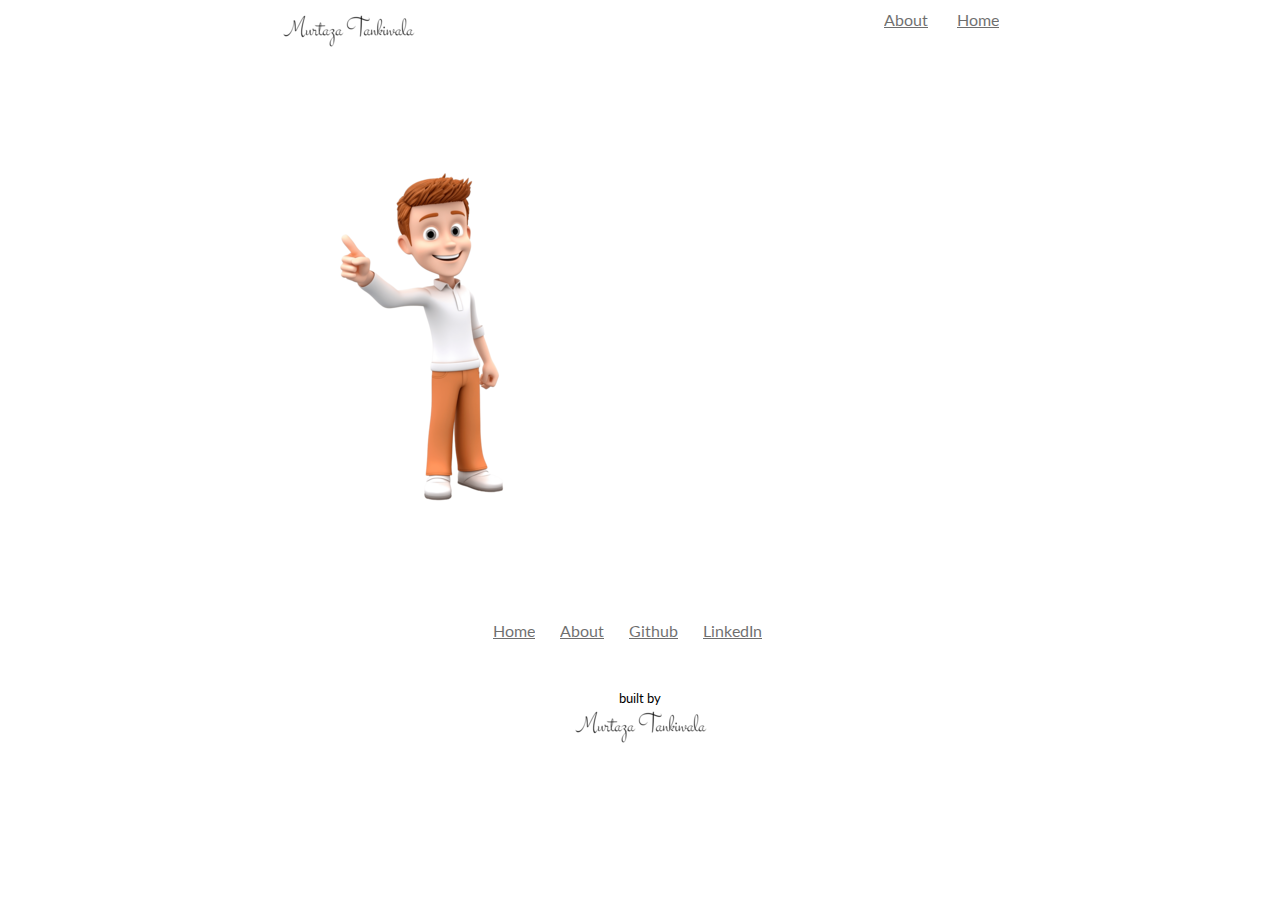
==== public/about.html @ 5addd48c "commit 5" ====
<!DOCTYPE html>
<html lang="en">
  <head>
    <meta charset="UTF-8" />
    <meta name="viewport" content="width=device-width, initial-scale=1.0" />
    <title>Document</title>
    <link
      href="https://fonts.googleapis.com/css2?family=Lato:ital,wght@0,100;0,300;0,400;0,700;0,900;1,100;1,300;1,400;1,700;1,900&display=swap"
      rel="stylesheet"
    />
    <link rel="stylesheet" href="../style.css" />
  </head>
  <body>
    <header class="container">
      <div class="logo">
        <img src="../assets/Images/sr.png" alt="logo" />
      </div>
      <nav class="main-nav">
        <a href="/">About</a>
        <a href="../index.html">Home</a>
      </nav>
    </header>
    <main class="container">
        <section class="about">
          <div class="hero-image">
            <img src="../assets/Images/avatar2.png" alt="" />
          </div>
          <h2></h2>
        </section>
    <footer>
      <nav>
        <a href="">Home</a>
        <a href="">About</a>
        <a href="">Github</a>
        <a href="">LinkedIn</a>
      </nav>
      <p class="credits">
        <small> built by</small>
        <img src="../assets/Images/sr.png" alt="signature" />
      </p>
    </footer>
  </body>
</html>
---- style.css ----
body,
html {
  height: 100%;
  margin: 0;
  padding: 0;
  font-family: "Lato", sans-serif;
  font-weight: 400;
  font-style: normal;
}
.container {
  max-width: 60vw;
  margin: auto;
  /* border: 1px solid red; */
}
/* Navbar */
header {
  display: flex;
  /* border: 1px solid red; */
  justify-content: space-between;
  padding-top: 10px;
}
header .logo {
  width: 200px;
}

nav.main-nav a {
  text-decoration: underline;
  text-decoration-color: #1d1d1d;
  color: #1d1d1d;
  opacity: 0.64;
  margin-right: 25px;
}
nav.main-nav a:hover {
  color: #000;
}

main {
  padding-top: 100px;
}
/* hero section */
.hero-container {
  display: flex;
}
.hero-container .author {
  font-size: 4rem;
  margin: 0;
  line-height: 0.8;
  padding-bottom: 30px;
}
.hero-container .role {
  opacity: 0.64;
  font-size: 1.5rem;
  letter-spacing: 0.51;
}
.hero-container .hero-image img {
  width: 290px;
}
/* projects section */
.projects {
  padding-top: 100px;
}
.projects ul {
  list-style: none;
  padding: 0;
  margin: 0;
}

.projects li a {
  text-decoration-color: #1d1d1d;
}
.projects .project-title {
  opacity: 0.64;
  color: #000;
}
.projects .project-description {
  color: #000;
  opacity: 0.64;
}
.projects .project-title:hover {
  opacity: 1;
}

/* footer section */
footer {
  padding: 80px 0 20px 0;
}
footer nav a {
  text-decoration: underline;
  text-decoration-color: #1d1d1d;
  color: #1d1d1d;
  opacity: 0.64;
  margin-right: 25px;
}
footer nav a:hover {
  color: #000;
  opacity: 1;
}
footer nav {
  display: flex;
  justify-content: center;
  flex-wrap: wrap;
}
.credits {
  display: flex;
  /* border: 2px solid green; */
  flex-direction: column;
  align-items: center;
  height: 130px;
  justify-content: center;
}
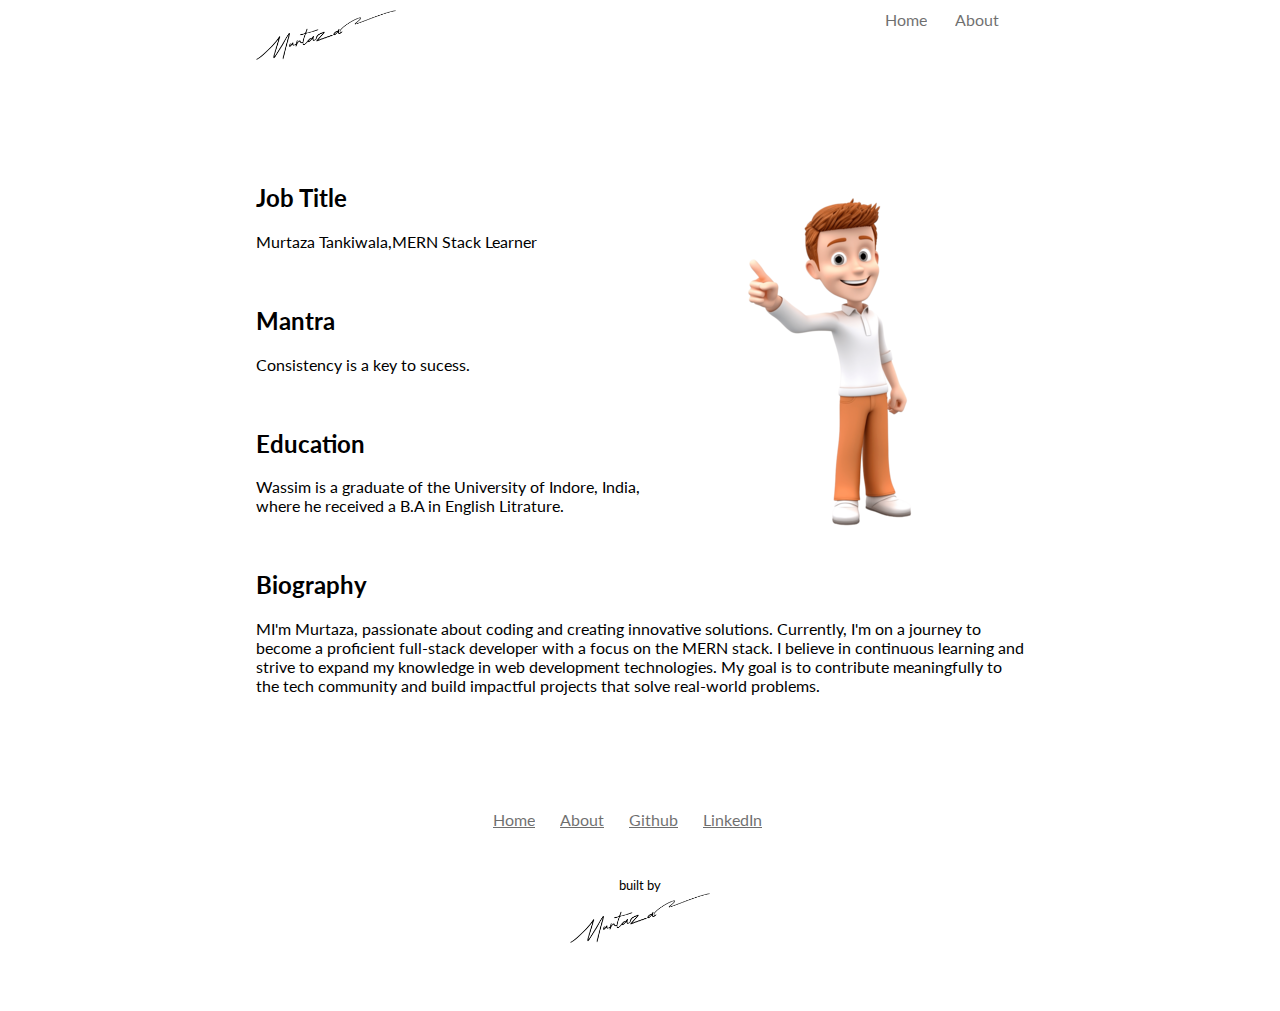
==== commit e541bf06: "commit 6" ====
--- a/public/about.html
+++ b/public/about.html
@@ -3,7 +3,7 @@
   <head>
     <meta charset="UTF-8" />
     <meta name="viewport" content="width=device-width, initial-scale=1.0" />
-    <title>Document</title>
+    <title>Portfolio</title>
     <link
       href="https://fonts.googleapis.com/css2?family=Lato:ital,wght@0,100;0,300;0,400;0,700;0,900;1,100;1,300;1,400;1,700;1,900&display=swap"
       rel="stylesheet"
@@ -13,30 +13,50 @@
   <body>
     <header class="container">
       <div class="logo">
-        <img src="../assets/Images/sr.png" alt="logo" />
+        <img src="../assets/Images/signature.png" height="50" alt="signature" />
       </div>
       <nav class="main-nav">
+      
+        <a href="../index.html">Home</a>
         <a href="/">About</a>
-        <a href="../index.html">Home</a>
+      </nav>
+      <nav class="mobile">
+        <div></div>
+        <div></div>
+        <div></div>
       </nav>
     </header>
     <main class="container">
         <section class="about">
-          <div class="hero-image">
-            <img src="../assets/Images/avatar2.png" alt="" />
+          <div class="hero-image" style="float: right;">
+            <img src="../assets/Images/avatar.png" alt="avatar" />
           </div>
-          <h2></h2>
-        </section>
+          <h2>Job Title</h2>
+          <p>Murtaza Tankiwala,MERN Stack Learner</p>
+          <br>
+          <h2>Mantra</h2>
+          <p>Consistency is a key to sucess.</p>
+          <br>
+          <h2>Education</h2>
+          <p>Wassim is a graduate of the University of Indore, India, where he received a B.A in English Litrature.
+
+          </p>
+          <br>
+          <h2>Biography</h2>
+          <p>MI'm Murtaza, passionate about coding and creating innovative solutions. Currently, I'm on a journey to become a proficient full-stack developer with a focus on the MERN stack. I believe in continuous learning and strive to expand my knowledge in web development technologies. My goal is to contribute meaningfully to the tech community and build impactful projects that solve real-world problems.</p>
+          <br>
+          </section>
+        
     <footer>
       <nav>
-        <a href="">Home</a>
-        <a href="">About</a>
-        <a href="">Github</a>
-        <a href="">LinkedIn</a>
+        <a href="../index.html">Home</a>
+        <a href="./about.html">About</a>
+        <a target="_blank" href="https://github.com/murtazatankiwala456">Github</a>
+        <a  target="_blank" href="https://www.linkedin.com/in/murtaza-tankiwala-486782268/">LinkedIn</a>
       </nav>
       <p class="credits">
         <small> built by</small>
-        <img src="../assets/Images/sr.png" alt="signature" />
+        <img src="../assets/Images/signature.png" height="50" alt="signature" />
       </p>
     </footer>
   </body>
--- a/style.css
+++ b/style.css
@@ -19,19 +19,26 @@
   justify-content: space-between;
   padding-top: 10px;
 }
-header .logo {
-  width: 200px;
-}
 
 nav.main-nav a {
-  text-decoration: underline;
-  text-decoration-color: #1d1d1d;
+  text-decoration: none;
   color: #1d1d1d;
   opacity: 0.64;
   margin-right: 25px;
 }
 nav.main-nav a:hover {
   color: #000;
+}
+.mobile {
+  display: none;
+  flex-direction: column;
+  gap: 5px;
+}
+.mobile > div {
+  height: 2px;
+  width: 30px;
+  background-color: #000;
+  opacity: 0.64;
 }
 
 main {
@@ -76,7 +83,8 @@
   color: #000;
   opacity: 0.64;
 }
-.projects .project-title:hover {
+.projects .project-title:hover,
+.projects .project-description:hover {
   opacity: 1;
 }
 
@@ -108,3 +116,30 @@
   height: 130px;
   justify-content: center;
 }
+/* Mobile and Tablet size */
+@media (max-width: 768px) {
+  .container {
+    max-width: 100vw;
+  }
+  header {
+    padding: 20px;
+  }
+  .mobile {
+    display: flex;
+  }
+  .main-nav {
+    display: none;
+  }
+  .hero-image {
+    display: none;
+  }
+  main {
+    padding: 40px;
+  }
+  footer nav {
+    flex-direction: column;
+    align-items: center;
+    align-items: center;
+    gap: 10px;
+  }
+}
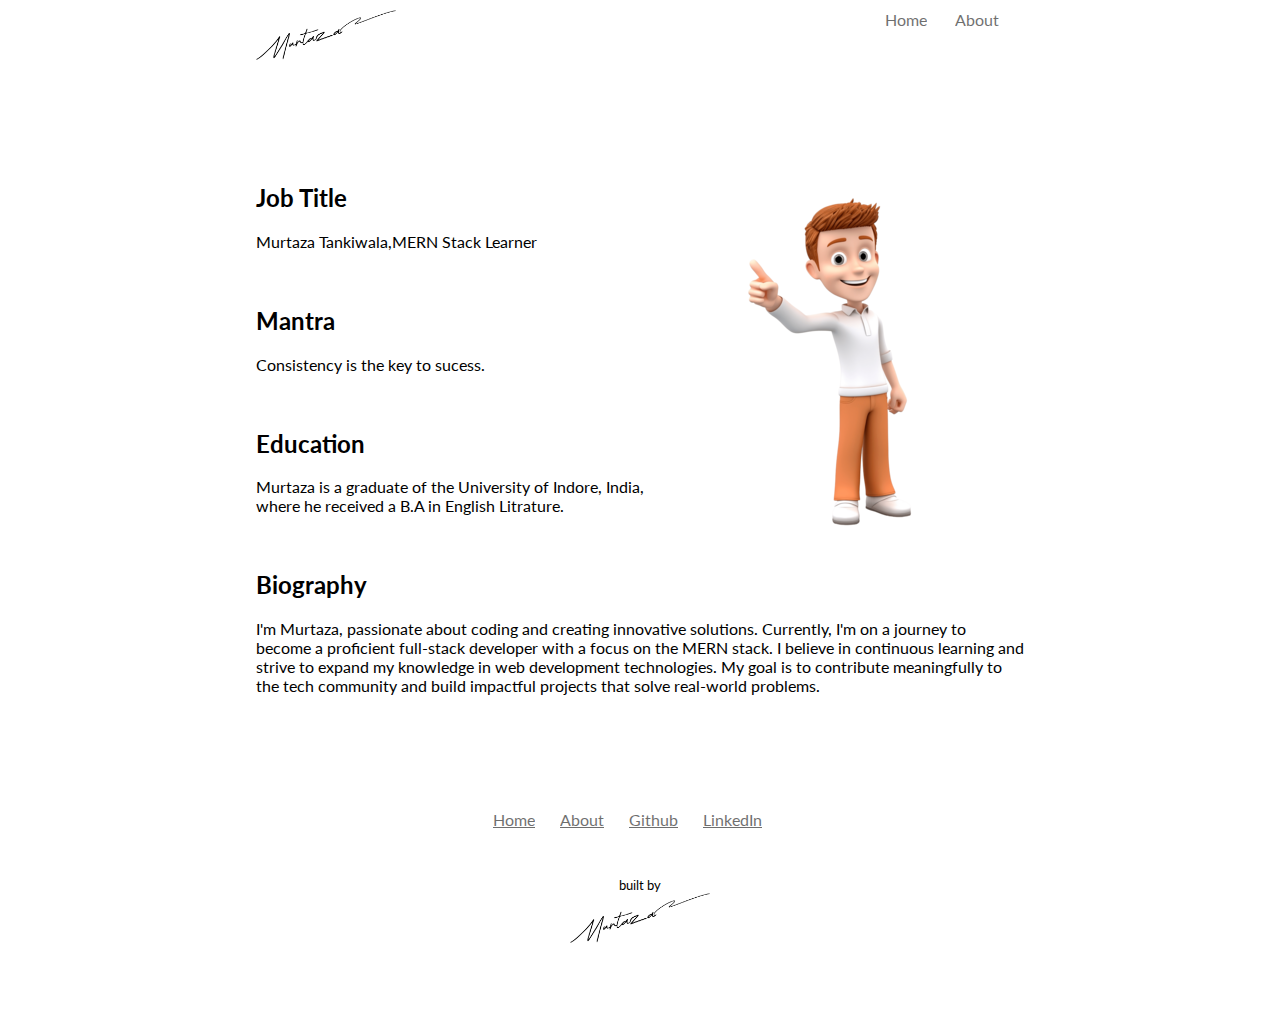
==== commit 9764396e: "commit 7" ====
--- a/public/about.html
+++ b/public/about.html
@@ -35,15 +35,15 @@
           <p>Murtaza Tankiwala,MERN Stack Learner</p>
           <br>
           <h2>Mantra</h2>
-          <p>Consistency is a key to sucess.</p>
+          <p>Consistency is the key to sucess.</p>
           <br>
           <h2>Education</h2>
-          <p>Wassim is a graduate of the University of Indore, India, where he received a B.A in English Litrature.
+          <p>Murtaza is a graduate of the University of Indore, India, where he received a B.A in English Litrature.
 
           </p>
           <br>
           <h2>Biography</h2>
-          <p>MI'm Murtaza, passionate about coding and creating innovative solutions. Currently, I'm on a journey to become a proficient full-stack developer with a focus on the MERN stack. I believe in continuous learning and strive to expand my knowledge in web development technologies. My goal is to contribute meaningfully to the tech community and build impactful projects that solve real-world problems.</p>
+          <p>I'm Murtaza, passionate about coding and creating innovative solutions. Currently, I'm on a journey to become a proficient full-stack developer with a focus on the MERN stack. I believe in continuous learning and strive to expand my knowledge in web development technologies. My goal is to contribute meaningfully to the tech community and build impactful projects that solve real-world problems.</p>
           <br>
           </section>
         
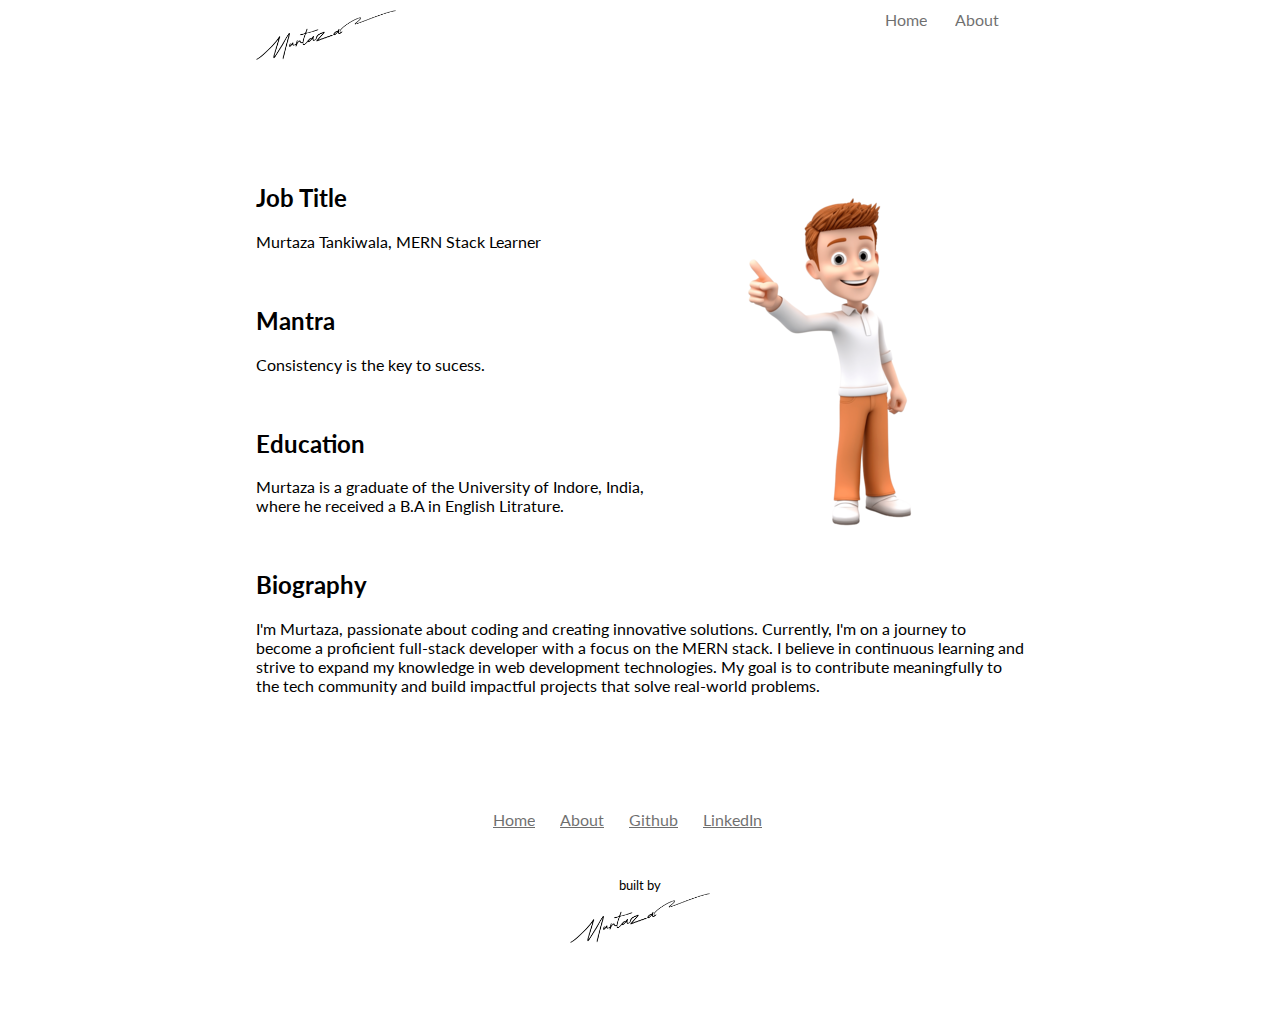
==== commit 26e206c3: "commit 8" ====
--- a/public/about.html
+++ b/public/about.html
@@ -32,7 +32,7 @@
             <img src="../assets/Images/avatar.png" alt="avatar" />
           </div>
           <h2>Job Title</h2>
-          <p>Murtaza Tankiwala,MERN Stack Learner</p>
+          <p>Murtaza Tankiwala, MERN Stack Learner</p>
           <br>
           <h2>Mantra</h2>
           <p>Consistency is the key to sucess.</p>
